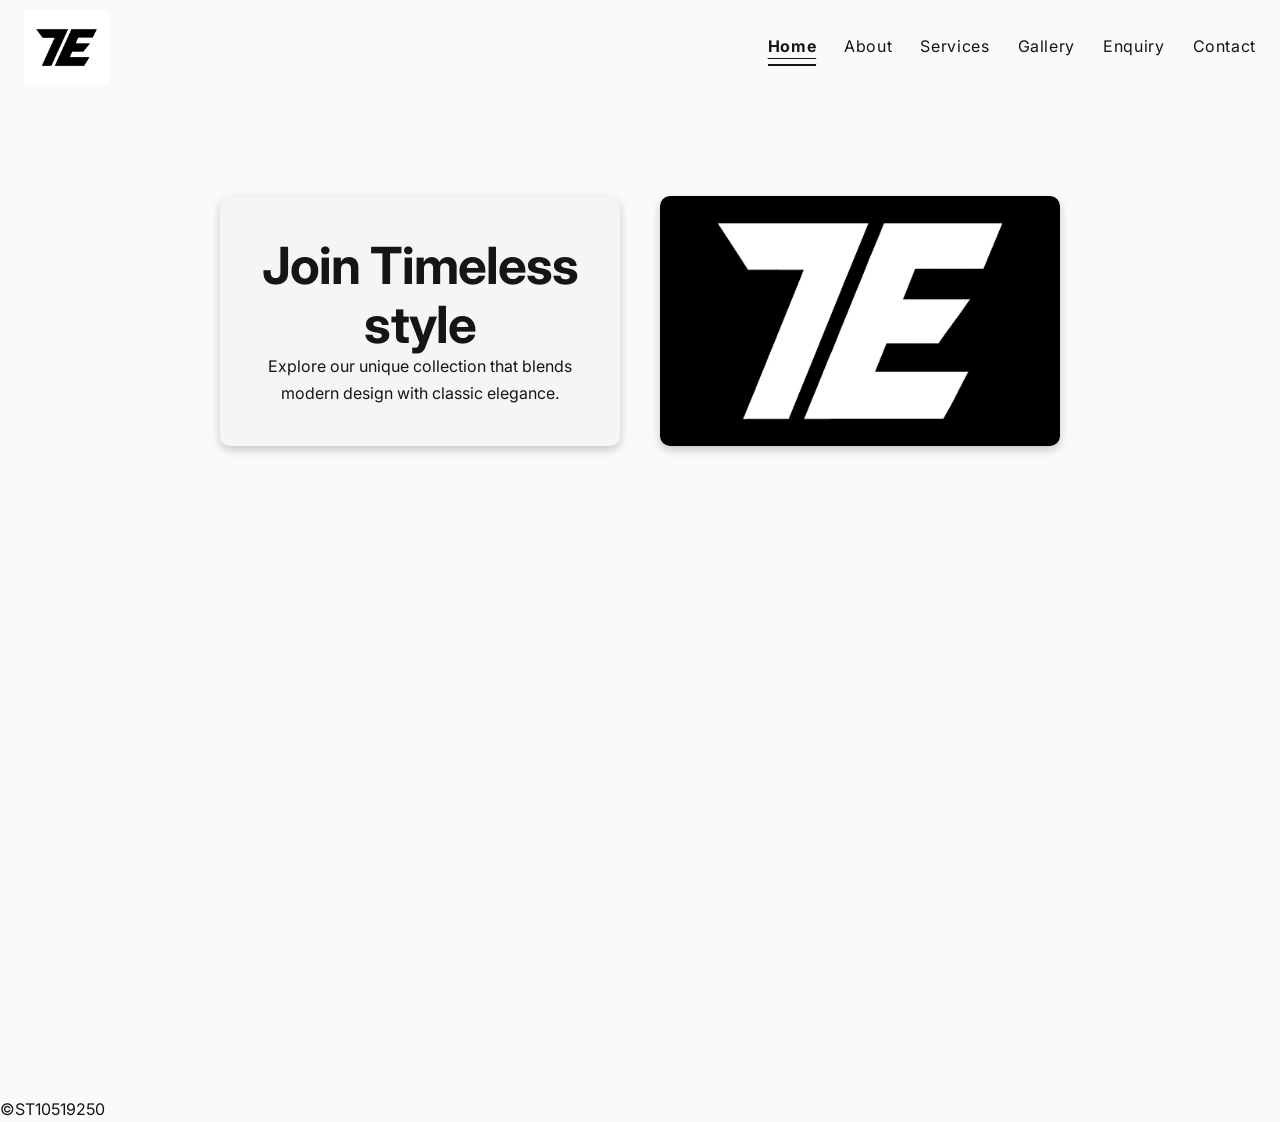
==== Timeless Edge/index.html @ 248363dc "Initial upload of Timeless Edge website Initial upload of Timeless Edge website" ====
<!DOCTYPE html>
<html lang="en">
    <head>
        <meta name="description" content="Timeless Edge: a unique collection blending modern design with classic elegance.">
        <meta charset="UTF-8">
        <meta http-equiv="X-UA-Compatible" content="IE=edge">
        <meta name="viewport" content="width=device-width, initial-scale=1.0">
        <title>Timeless Edge | Modern Design, Classic Elegance</title>
        <link rel="icon" type="image/jpg" href="Images/favicon.jpg">
        <link rel="stylesheet" href="CSS/style.css">
        <link rel="preconnect" href="https://fonts.googleapis.com">
        <link rel="preconnect" href="https://fonts.gstatic.com" crossorigin>
        <link href="https://fonts.googleapis.com/css2?family=Inter:wght@400;600;700&display=swap" rel="stylesheet">

    </head>
    <body class="body" id="body1">
        <header>
            <img src="Images/indexBackGround.jpg" alt="Timeless Edge logo" style="width:85px; height:75px;">

            <button class="menu-toggle" aria-label="Toggle menu" aria-expanded="false" aria-controls="main-nav">
                &#9776;
            </button>
            <nav class="navbar">
                <a class="box active" href="index.html" title="Go to home page" aria-current="page">Home</a>
                <a class="box" href="about.html" title="Learn about us">About</a>
                <a class="box" href="services.html" title="Our services">Services</a>
                <a class="box" href="gallery.html" title="View our gallery">Gallery</a>
                <a class="box" href="enquiry.html" title="Send an enquiry">Enquiry</a>
                <a class="box" href="contact.html" title="Our contacts">Contact</a>
            </nav>
        </header>
        <main>
           <div class="hero">
            <div class="column">
                <div class="container">
                    <h1>Join Timeless style</h1>
                    <p id="headingExt">Explore our unique collection that blends modern design with classic elegance.</p>
                </div>
            </div>

            <div class="column">
                <div class=" container image-container">
                    <img  src="Images/services background.jpg" alt="Timeless Edge collection display">
                </div>
            </div>           
           </div>
        </main>
        <footer>&copy;ST10519250</footer>
        <script src="JavaScript/script.js" defer></script>
    </body>
</html>
---- Timeless Edge/CSS/style.css ----
/*--- CSS Reset & Global Styles ---*/
/**{
    margin: 0;
    padding: 0;
    box-sizing: border-box;
    scroll-behavior: smooth;
    font-family: Georgia, 'Times New Roman', Times, serif;
}
    */
* {
    margin: 0;
    padding: 0;
    box-sizing: border-box;
}
body{
    min-height: 100vh;
}
main{
    min-height: 100vh;
}
header{
    display: flex;
}
#body1{
    background-image: white;
    background-repeat: no-repeat;
    background-position: center;
    background-attachment: fixed;
    background-size: cover;
}
#body5{
    background-color: white;
    background-repeat:no-repeat;
    background-position: center;
    background-attachment: fixed;
    background-size: cover;
}
.welcome{
    font-size: 18px;
    font: 300;
    font-family:monospace;
    position: absolute;
    top: 40%;
    left: 33%;
    color: rgb(18, 3, 3);
}/*
.navbar{

    display: flex;
    flex-wrap: wrap;
    position:relative;
    align-items: center;
    background-color:#acb8d0;
    width: 90%;
    max-width: 600px;
    justify-content:center;
    padding: 15px 30px;
    gap: 30px;
    font-weight: 600;
    font-size: 15px;
    background-color: cover;
    margin: auto;
    border-radius: 14px;
    box-shadow: 0 4px 10px rgba(0, 0, 0, 0.2);
}
.navbar a{
    text-decoration: none;
    cursor: pointer;
}
.navbar a:hover{
    text-decoration: underline;
}
.navbar a:active{
    font-size: 1.1em;
}*/
.menu-toggle{
    display: none;
    background: none;
    border: none;
    font-size: 28px;
    color: #333;
    cursor: pointer;
    padding: 8px 12px;
}
/*
@media (max-width:700px){
    header {
        display: flex;
        justify-content: space-between;
        align-items: center;
        flex-wrap: wrap;
    }
    .menu-toggle{
        display: block;
    }
    .navbar{
        display: none;
        flex-direction: column;
        width: 100%;
        text-align: center;
        gap: 14px;
    }
    .navbar.open{
        display: flex;
    }
}
*/
.hero{
    display: flex;
    justify-content: center;
    align-items: center;
    gap: 40px;
    margin-top: 100px;
}
.column{
    flex: 1;
    max-width: 400px;
}
.container{
    width: 400px;
    height: 250px;
    background-color: #f5f5f5;
    border-radius: 10px;
    padding: 30px;
    text-align: center;
    box-shadow: 0 4px 10px rgba(0, 0, 0, 0.2);
    display: flex;
    flex-direction: column;
    justify-content: center;
}
.image-container{
    padding: 0;
    background-color: transparent;
    box-shadow: 0 4px 10px rgba(0, 0, 0, 0.2);
}
.image-container img{
    width: 100%;
    height: 100%;
    border-radius: 10px;
    object-fit: cover;
}/*
.container2{
    width: 400px;
    height: 250px;
    background-color: #f5f5f5;
    border-radius: 10px;
    padding: 30px;
    text-align: center;
    box-shadow: 0 4px 10px rgba(0, 0, 0, 0.2);
    display: flex;
    flex-direction: column;
    justify-content: center;
    transition: 0.3s;
}
.container2 :hover{
    background: linear-gradient(to right, #ab97ad, rgb(90, 99, 119));
    color: white;
}
.about-section{
    display: flex;
    justify-content: center;
    align-items: flex-start;
    flex-wrap: wrap;
    gap: 40px;
    margin-top: 120px;
}*/
.about-section {
    display: grid;
    grid-template-columns: repeat(2, 1fr);
    gap: 24px;
    max-width: 1000px;
    margin: 60px auto;
    padding: 0 20px;
}

.container2 {
    width: auto;
    height: auto;
    min-height: 200px;
    padding: 28px;
    text-align: center;
    display: flex;
    flex-direction: column;
    justify-content: center;
}

@media (max-width: 700px) {
    .about-section { grid-template-columns: 1fr; }
}
.tabs{
    display: flex;
    justify-content: center;
    flex-wrap: wrap;
    gap: 8px;
    margin: 30px 0 10px;
}
.tab-btn{
    padding: 10px 22px;
    border: none;
    background: none;
    color: #333;
    font-size: 16px;
    cursor: pointer;
    border-bottom: 2px solid transparent;
}
.tab-btn:hover,
.tab-btn.active{
    border-bottom-color: #333;
}
.tab-panel{ display: none; }
.tab-panel.active{ display: block; }
#map{
    height: 450px;
    max-width: 900px;
    margin: 30px auto;
    border-radius: 10px;
}
.services-section{
    display: flex;
    justify-content: center;
    align-items: flex-start;
    gap: 40px;
    margin-top: 120px;
    flex-wrap: wrap;

    margin: 120px auto 0;
    max-width: 1300px;
    padding:  40px;
    background-color: #f5f5f5;
    border-radius: 20px;
    box-shadow: 0 4px 10px rgba(0, 0, 0, 0.2);
}
.card{
    width: 350px;
    background-color: #f5f5f5;
    border-radius: 10px;
    box-shadow: 0 4px 10px rgba(0, 0, 0, 0.2);
    text-align: center;
    padding: 20px;
    transition: 0.3s;
}
.card img{
    width: 100%;
    height: 200px;
    border-radius: 10px;
    object-fit: cover;
}
.card h3{
    margin-top: 15px;
    color: #1a1a1a;
}
.card p{
    color: #333;
    font-size: 15px;
    margin-top: 10px;
}
.card:hover{
    background-color: linear-gradient(to right, #ab97ad, rgb(90, 99, 119));
    transform: translateY(-8px);
    box-shadow: 0 8px 20px rgba(0, 0, 0, 0.3);
}
.card:hover h3,
.card:hover p{
    color: #812e2e;
    transition: color 0.3s;
}
.controls {
    display: flex;
    flex-wrap: wrap;
    justify-content: center;
    gap: 12px;
    margin: 30px auto 0;
    padding: 0 20px;
}
.controls input,
.controls select {
    padding: 10px 14px;
    font-size: 15px;
    border: 1px solid #ccc;
    border-radius: 8px;
    background: #fff;
}
.controls input {
    flex: 1 1 220px;
    max-width: 320px;
}
.results-count,
.no-results {
    text-align: center;
    color: #333;
    margin: 12px 0 0;
}
.card[hidden] { display: none; }
.card .price {
    font-weight: bold;
    color: #1a1a1a;
}
.sr-only {
    position: absolute;
    width: 1px;
    height: 1px;
    overflow: hidden;
    clip: rect(0 0 0 0);
    white-space: nowrap;
}
.gallery-title{
    text-align:center;
    margin: 30px 0 10px;
}
.gallery{
    display: grid;
    grid-template-columns: repeat(auto-fit, minmax(240px, 1fr));
    gap: 16px;
    max-width: 1100px;
    margin: 30px auto;
    padding: 0 20px;
}
.gallery-item{
    padding: 0;
    border: none;
    background: none;
    border-radius: 12px;
    overflow: hidden;
    cursor: zoom-in;
    aspect-ratio: 1 / 1;
    box-shadow: 0 4px 10px rgba(0, 0, 0, 0.2);
}
.gallery-item img,
.gallery video{
    width: 100%;
    height: 100%;
    object-fit: cover;
    display: block;
    transition: transform 0.4s ease;
}
.gallery video{
    aspect-ratio: 1 / 1;
    border-radius: 12px;
    box-shadow: 0 4px 10px rgba(0, 0, 0, 0.2);
}
.gallery-item:hover img,
.gallery-item:focus-visible img {
    transform: scale(1.08);
}
.gallery-item:focus-visible{
    outline: 3px solid hsl(211, 83%, 45%);
    outline-offset: 2px;
}
/* lightbox*/
.lightbox{
    border: none;
    padding: 0;
    width: 100%;
    height: 100%;
    max-width: 100%;
    max-height: 100vh;
    background: rgba(0, 0, 0, 0.92);
    color: #fff;
}
.lightbox[open] {
    display: flex;
    justify-content: center;
    align-items: center;
    gap: 12px;
}
.lightbox figure{
    margin: 0;
    text-align: center;
}
.lightbox img {
    max-width: 82vw;
    max-height: 78vh;
    border-radius: 8px;
    object-fit: contain;
}
.lightbox figcaption{
    margin-top: 10px;
    font-size: 14px;
    opacity: 0.85;
}
.lightbox button{
    background: none;
    border: none;
    color: #fff;
    font-size: 36px;
    cursor: pointer;
    padding: 12px;
    line-height: 1;
}
.lightbox button:hover{
    color: #acb8d0;
}
.lb-close{
    position: absolute;
    top: 10px;
    right: 14px;
    font-size: 42px;
}
@media (max-width: 600px){
    .gallery{
        grid-template-columns: repeat(2, 1fr);
        gap: 10px;
        padding: 0 10px;
    }

    .lightbox button{
        font-size: 28px;
        padding: 8px;
    }
}
.contact-container {
    display: flex;
    flex-direction: column;
    align-items: center;
    padding: 40px 20px;
    font-family: Arial, Helvetica, sans-serif;
}

.contact-info a,
.more-info a {
    color: rgb(30, 90, 130);
    text-decoration: none;
}

.contact-info a:hover { text-decoration: underline; }

/* Social icons */
.social-links {
    display: flex;
    justify-content: center;
    gap: 16px;
    list-style: none;
    padding: 0;
    margin: 10px 0 0;
}

.social-links a {
    display: flex;
    align-items: center;
    justify-content: center;
    width: 48px;
    height: 48px;
    border-radius: 50%;
    border: 2px solid #333;
    color: #333;
    transition: background 0.2s ease, color 0.2s ease, transform 0.2s ease;
}

.social-links a:hover,
.social-links a:focus-visible {
    background: #333;
    color: #fff;
    transform: translateY(-3px);
}

.social-links svg {
    width: 22px;
    height: 22px;
    fill: none;
    stroke: currentColor;
    stroke-width: 2;
    stroke-linecap: round;
    stroke-linejoin: round;
}

/* Form */
.contact-form-section {
    width: 100%;
    max-width: 560px;
    margin: 30px 0;
    padding: 24px;
    background: #f5f5f5;
    border-radius: 14px;
    box-shadow: 0 4px 10px rgba(0, 0, 0, 0.2);
}

.contact-form-section h2 {
    text-align: center;
    margin-top: 0;
}

.field {
    display: flex;
    flex-direction: column;
    margin-bottom: 16px;
}

.field label {
    font-weight: bold;
    margin-bottom: 6px;
}

.field input,
.field select,
.field textarea {
    padding: 10px 12px;
    font: inherit;
    border: 1px solid #aaa;
    border-radius: 8px;
    background: #fff;
}

.field textarea { resize: vertical; }

.field input:focus,
.field select:focus,
.field textarea:focus {
    outline: 3px solid hsl(211, 83%, 60%);
    outline-offset: 1px;
}

.field.invalid input,
.field.invalid select,
.field.invalid textarea {
    border-color: #b00020;
}

.error {
    color: #b00020;
    font-size: 14px;
    min-height: 18px;
    margin-top: 4px;
}

.char-count {
    align-self: flex-end;
    font-size: 13px;
    color: #555;
    margin-top: 4px;
}

.submit-btn {
    width: 100%;
    padding: 12px;
    font: inherit;
    font-weight: bold;
    color: #fff;
    background: #333;
    border: none;
    border-radius: 8px;
    cursor: pointer;
    transition: background 0.2s ease;
}

.submit-btn:hover { background: #000; }

.form-status {
    text-align: center;
    margin: 12px 0 0;
    min-height: 20px;
}
fieldset.field {
    border: none;
    padding: 0;
    margin: 0 0 16px;
}

fieldset.field legend {
    font-weight: bold;
    padding: 0;
    margin-bottom: 6px;
}

.choice-row {
    display: flex;
    flex-wrap: wrap;
    gap: 8px 20px;
    align-items: center;
}

.choice-row input {
    width: auto;
    margin-right: 6px;
}
#pre1-services{
    text-align: center;
    font-size: larger;
    font: 300;
    font-family:serif;
    position: absolute;
    top: 40%;
    bottom: 80%;
    right: 65%;
    left: 25%;
    color: rgb(0, 0, 0);

}
#div1-services{
    border: 1px solid black;
    border-radius: 10%;
}
.box{
    transition:color 0.3s ease;
    padding: 7px 14px ;
    letter-spacing: 2.2px;
    padding: 7px;
    text-decoration: none;
}
.box:visited{
    color: hsl(211, 83%, 35%);
}
.box:hover{
    color: hsl(239, 87%, 52%);
}
.box.active{
    font-weight: bold;
    text-decoration: underline;
    text-underline-offset: 6px;
}/*
@media (max-width: 900px){
    .navbar{
        width: 90%;
        gap: 10px;
        padding: 10px 15px;
        flex-wrap: wrap;
    }

    .navbar a{
        font-size: 14px;
    }
}*/
/*
@media (max-width: 500px){
    .navbar{
        margin: 70px;
        gap: 5px;
    }

    .navbar a{
        font-size: 12px;
    }
}*/
/* ---------- Design tokens ---------- */
:root {
    --bg: #fafaf8;
    --surface: #ffffff;
    --text: #151515;
    --muted: #6b6b6b;
    --accent: #acb8d0;
    --accent-dark: #3d4a66;
    --line: #e6e6e2;
    --radius: 14px;
    --shadow: 0 6px 24px rgba(0, 0, 0, 0.07);
    --ease: cubic-bezier(0.22, 0.61, 0.36, 1);
}

html { scroll-behavior: smooth; }

body {
    background: var(--bg);
    color: var(--text);
    font-family: "Inter", system-ui, -apple-system, "Segoe UI", Arial, sans-serif;
    line-height: 1.65;
    -webkit-font-smoothing: antialiased;
}

h1, h2, h3 {
    letter-spacing: -0.02em;
    line-height: 1.15;
}

h1 { font-size: clamp(2rem, 5vw, 3.2rem); }
h2 { font-size: clamp(1.4rem, 3vw, 2rem); }

::selection { background: var(--accent); color: var(--text); }

/* ---------- Header and nav ---------- */
header {
    position: sticky;
    top: 0;
    z-index: 50;
    display: flex;
    align-items: center;
    justify-content: space-between;
    padding: 10px 24px;
    background: rgba(250, 250, 248, 0.85);
    backdrop-filter: blur(10px);
    border-bottom: 1px solid transparent;
    transition: border-color 0.3s var(--ease), padding 0.3s var(--ease);
}

header.scrolled {
    border-bottom-color: var(--line);
    padding-top: 6px;
    padding-bottom: 6px;
}

header img { height: 48px; width: auto; }

/* ---------- Buttons ---------- */
.submit-btn,
.enquire-link {
    display: inline-block;
    padding: 12px 24px;
    background: var(--text);
    color: #fff;
    border: none;
    border-radius: 999px;
    font-weight: 600;
    text-decoration: none;
    cursor: pointer;
    transition: transform 0.25s var(--ease), background 0.25s var(--ease);
}

.submit-btn:hover,
.enquire-link:hover {
    background: var(--accent-dark);
    transform: translateY(-2px);
}

.submit-btn:active,
.enquire-link:active { transform: translateY(0); }

/* ---------- Cards and panels ---------- */
.card,
.contact-form-section,
.container2 {
    background: var(--surface);
    border: 1px solid var(--line);
    border-radius: var(--radius);
    box-shadow: var(--shadow);
    transition: transform 0.35s var(--ease), box-shadow 0.35s var(--ease);
}

.card:hover,
.container2:hover {
    transform: translateY(-6px);
    box-shadow: 0 14px 34px rgba(0, 0, 0, 0.12);
    background: var(--surface);   /* cancels the old gradient hover */
}

.card:hover h3,
.card:hover p { color: inherit; }

.card img { transition: transform 0.5s var(--ease); }
.card:hover img { transform: scale(1.04); }
.card { overflow: hidden; }

/* ---------- Form polish ---------- */
.field input,
.field select,
.field textarea {
    border: 1px solid var(--line);
    transition: border-color 0.2s, box-shadow 0.2s;
}

.field input:focus,
.field select:focus,
.field textarea:focus {
    outline: none;
    border-color: var(--accent-dark);
    box-shadow: 0 0 0 4px rgba(172, 184, 208, 0.45);
}

/* ---------- Scroll reveal ---------- */
.reveal {
    opacity: 0;
    transform: translateY(24px);
    transition: opacity 0.7s var(--ease), transform 0.7s var(--ease);
}

.reveal.visible {
    opacity: 1;
    transform: none;
}

/* ---------- Links ---------- */
a { color: var(--accent-dark); }

/* ---------- Respect people who turn motion off ---------- */
@media (prefers-reduced-motion: reduce) {
    html { scroll-behavior: auto; }
    * { transition: none !important; animation: none !important; }
    .reveal { opacity: 1; transform: none; }
}

/**/
header { flex-wrap: wrap; }

.navbar {
    display: flex;
    flex-wrap: wrap;
    justify-content: flex-end;
    gap: 28px;
}

.navbar a {
    color: var(--text);
    text-decoration: none;
    letter-spacing: 0.04em;
    padding: 4px 0;
    border-bottom: 2px solid transparent;
    transition: border-color 0.2s ease;
}

.navbar a:visited { color: var(--text); }

.navbar a:hover,
.navbar a.active { border-bottom-color: var(--text); }

@media (max-width: 700px) {
    .menu-toggle { display: block; }

    .navbar {
        display: none;
        flex-direction: column;
        align-items: center;
        width: 100%;
        gap: 14px;
        padding: 12px 0;
    }

    .navbar.open { display: flex; }
}
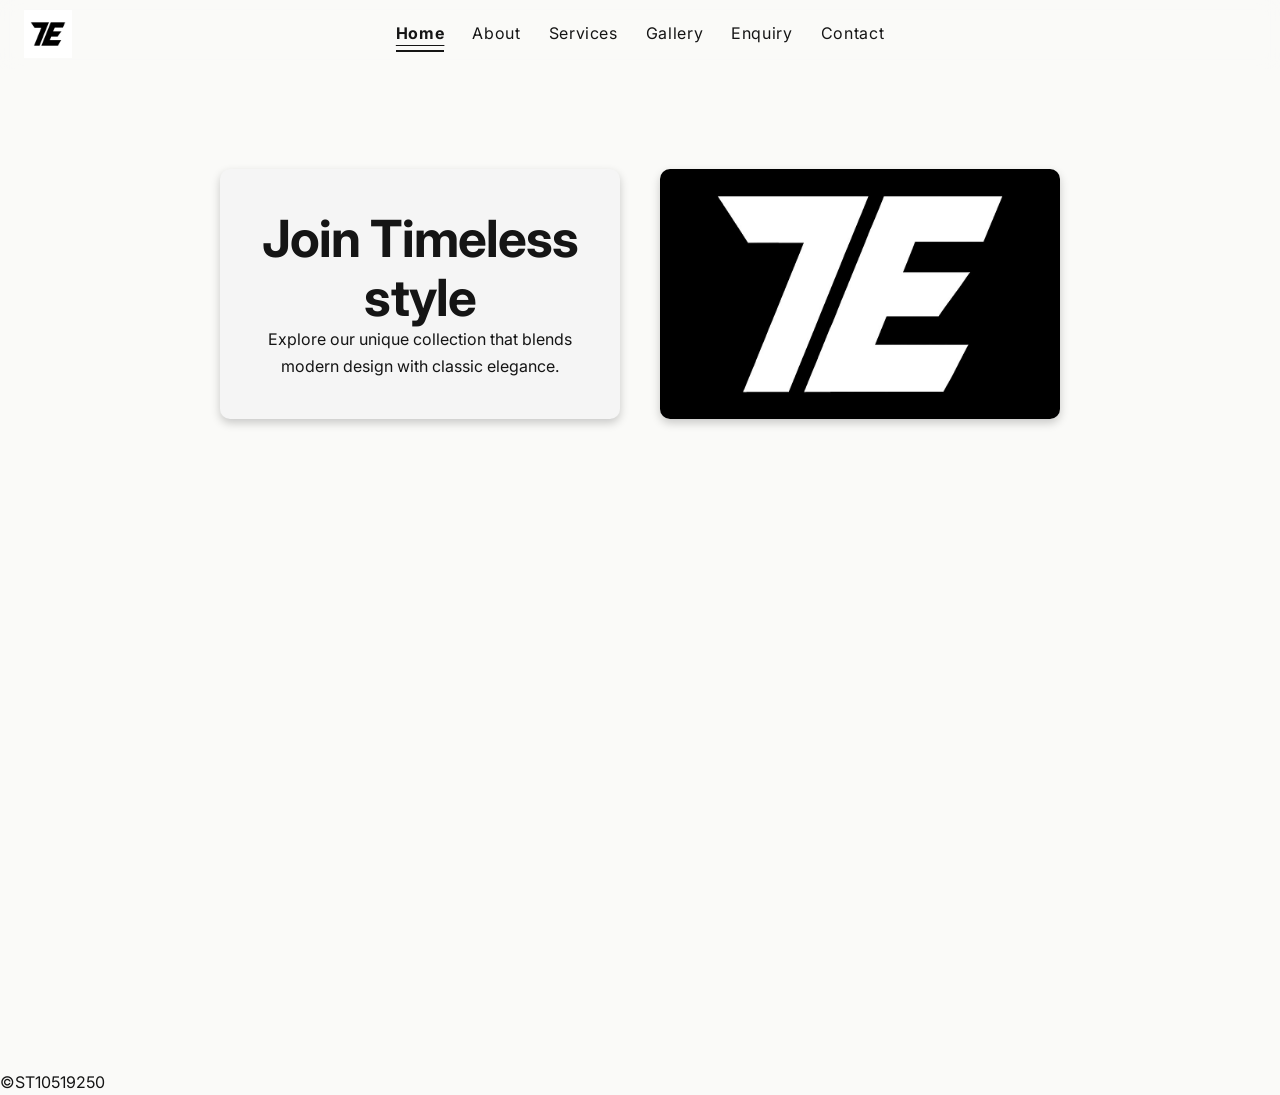
==== commit 1b5d8195: "Fixed mobile navigation and layout issues" ====
--- a/Timeless Edge/index.html
+++ b/Timeless Edge/index.html
@@ -15,7 +15,7 @@
     </head>
     <body class="body" id="body1">
         <header>
-            <img src="Images/indexBackGround.jpg" alt="Timeless Edge logo" style="width:85px; height:75px;">
+            <img src="Images/indexBackGround.jpg" alt="Timeless Edge logo" >
 
             <button class="menu-toggle" aria-label="Toggle menu" aria-expanded="false" aria-controls="main-nav">
                 &#9776;
--- a/Timeless Edge/CSS/style.css
+++ b/Timeless Edge/CSS/style.css
@@ -1,12 +1,4 @@
 /*--- CSS Reset & Global Styles ---*/
-/**{
-    margin: 0;
-    padding: 0;
-    box-sizing: border-box;
-    scroll-behavior: smooth;
-    font-family: Georgia, 'Times New Roman', Times, serif;
-}
-    */
 * {
     margin: 0;
     padding: 0;
@@ -43,36 +35,7 @@
     top: 40%;
     left: 33%;
     color: rgb(18, 3, 3);
-}/*
-.navbar{
-
-    display: flex;
-    flex-wrap: wrap;
-    position:relative;
-    align-items: center;
-    background-color:#acb8d0;
-    width: 90%;
-    max-width: 600px;
-    justify-content:center;
-    padding: 15px 30px;
-    gap: 30px;
-    font-weight: 600;
-    font-size: 15px;
-    background-color: cover;
-    margin: auto;
-    border-radius: 14px;
-    box-shadow: 0 4px 10px rgba(0, 0, 0, 0.2);
-}
-.navbar a{
-    text-decoration: none;
-    cursor: pointer;
-}
-.navbar a:hover{
-    text-decoration: underline;
-}
-.navbar a:active{
-    font-size: 1.1em;
-}*/
+}
 .menu-toggle{
     display: none;
     background: none;
@@ -82,29 +45,33 @@
     cursor: pointer;
     padding: 8px 12px;
 }
-/*
-@media (max-width:700px){
-    header {
-        display: flex;
-        justify-content: space-between;
-        align-items: center;
-        flex-wrap: wrap;
+
+.hero { padding: 0 20px; }
+
+.container,
+.container2 { max-width: 100%; }
+
+.image-container { height: 250px; }
+
+@media (max-width: 900px) {
+    .hero {
+        flex-direction: column;
+        margin-top: 40px;
+        gap: 24px;
     }
-    .menu-toggle{
-        display: block;
+
+    .column {
+        width: 100%;
+        max-width: 400px;
     }
-    .navbar{
-        display: none;
-        flex-direction: column;
+
+    .container {
         width: 100%;
-        text-align: center;
-        gap: 14px;
+        height: auto;
+        min-height: 250px;
     }
-    .navbar.open{
-        display: flex;
-    }
-}
-*/
+}
+
 .hero{
     display: flex;
     justify-content: center;
@@ -138,32 +105,7 @@
     height: 100%;
     border-radius: 10px;
     object-fit: cover;
-}/*
-.container2{
-    width: 400px;
-    height: 250px;
-    background-color: #f5f5f5;
-    border-radius: 10px;
-    padding: 30px;
-    text-align: center;
-    box-shadow: 0 4px 10px rgba(0, 0, 0, 0.2);
-    display: flex;
-    flex-direction: column;
-    justify-content: center;
-    transition: 0.3s;
-}
-.container2 :hover{
-    background: linear-gradient(to right, #ab97ad, rgb(90, 99, 119));
-    color: white;
-}
-.about-section{
-    display: flex;
-    justify-content: center;
-    align-items: flex-start;
-    flex-wrap: wrap;
-    gap: 40px;
-    margin-top: 120px;
-}*/
+}
 .about-section {
     display: grid;
     grid-template-columns: repeat(2, 1fr);
@@ -606,31 +548,8 @@
     font-weight: bold;
     text-decoration: underline;
     text-underline-offset: 6px;
-}/*
-@media (max-width: 900px){
-    .navbar{
-        width: 90%;
-        gap: 10px;
-        padding: 10px 15px;
-        flex-wrap: wrap;
-    }
-
-    .navbar a{
-        font-size: 14px;
-    }
-}*/
-/*
-@media (max-width: 500px){
-    .navbar{
-        margin: 70px;
-        gap: 5px;
-    }
-
-    .navbar a{
-        font-size: 12px;
-    }
-}*/
-/* ---------- Design tokens ---------- */
+}
+
 :root {
     --bg: #fafaf8;
     --surface: #ffffff;
@@ -664,7 +583,7 @@
 
 ::selection { background: var(--accent); color: var(--text); }
 
-/* ---------- Header and nav ---------- */
+
 header {
     position: sticky;
     top: 0;
@@ -687,7 +606,7 @@
 
 header img { height: 48px; width: auto; }
 
-/* ---------- Buttons ---------- */
+
 .submit-btn,
 .enquire-link {
     display: inline-block;
@@ -711,7 +630,7 @@
 .submit-btn:active,
 .enquire-link:active { transform: translateY(0); }
 
-/* ---------- Cards and panels ---------- */
+
 .card,
 .contact-form-section,
 .container2 {
@@ -726,7 +645,7 @@
 .container2:hover {
     transform: translateY(-6px);
     box-shadow: 0 14px 34px rgba(0, 0, 0, 0.12);
-    background: var(--surface);   /* cancels the old gradient hover */
+    background: var(--surface);   
 }
 
 .card:hover h3,
@@ -736,7 +655,7 @@
 .card:hover img { transform: scale(1.04); }
 .card { overflow: hidden; }
 
-/* ---------- Form polish ---------- */
+
 .field input,
 .field select,
 .field textarea {
@@ -752,7 +671,7 @@
     box-shadow: 0 0 0 4px rgba(172, 184, 208, 0.45);
 }
 
-/* ---------- Scroll reveal ---------- */
+
 .reveal {
     opacity: 0;
     transform: translateY(24px);
@@ -764,17 +683,17 @@
     transform: none;
 }
 
-/* ---------- Links ---------- */
+
 a { color: var(--accent-dark); }
 
-/* ---------- Respect people who turn motion off ---------- */
+
 @media (prefers-reduced-motion: reduce) {
     html { scroll-behavior: auto; }
     * { transition: none !important; animation: none !important; }
     .reveal { opacity: 1; transform: none; }
 }
 
-/**/
+
 header { flex-wrap: wrap; }
 
 .navbar {
@@ -813,11 +732,29 @@
     .navbar.open { display: flex; }
 }
 
-
-
-
-
-
-
-
-
+header {
+    display: grid;
+    grid-template-columns: 1fr auto 1fr;
+    align-items: center;
+}
+
+header > img { justify-self: start; }
+
+.navbar { justify-content: center; }
+
+
+@media (max-width: 700px) {
+    header {
+        display: flex;
+        justify-content: space-between;
+        flex-wrap: wrap;
+    }
+}
+
+
+
+
+
+
+
+
